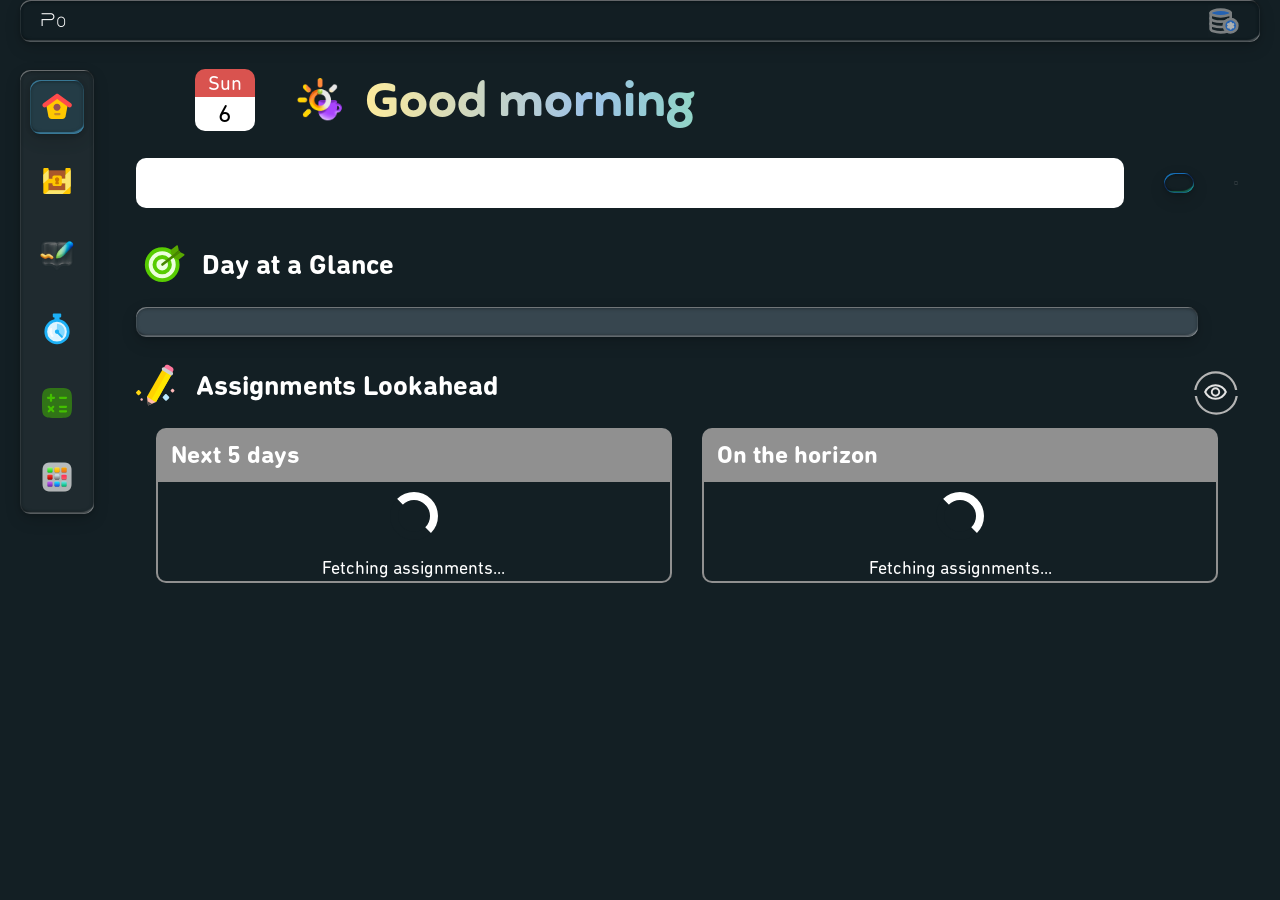
==== index.html @ 5d735a21 "Initialize online version" ====
<!DOCTYPE html>
<html lang="en">
    <head>
        <meta charset="UTF-8">
        <meta name="viewport" content="width=device-width, initial-scale=1.0">
        <meta http-equiv="X-UA-Compatible" content="ie=edge">
        <meta http-equiv="refresh" content="3600">
    
        <title>Page Zero</title>

        <link rel="stylesheet" href="styles/general.css">
        <link rel="stylesheet" href="styles/home.css">
    </head>

    <body>
        <div id="top-row" class="flex-split-row glass-container glass-bg">
            <div id="top-title-container" class="flex-centered-row">
                <div id="top-title" class="flex-centered-row">
                    <p>P</p>
                    <div id="top-title-expanded">
                        <sub>0</sub>
                        <p>AGE ZERO</p>
                    </div>
                </div>
            </div>
            <div id="top-buttons-container" class="flex-centered-row">
                <a href="datamanager.html" id="data-manager-button" class="hover-label" data-label="Data Manager" data-position="bottom"><img src="assets/images/database-config.svg" alt="Data Manager" class="top-icon" draggable="false"></a>
            </div>
        </div>

        <div id="main-container" class="onload-wrapper">
            <div id="left-nav" class="flex-column glass-container">
                <div class="nav-item centered-div hover-label nav-active" data-label="Home" data-position="right">
                    <a href="index.html"><img src="assets/images/home.svg" alt="Home" class="nav-icon" draggable="false"></a>
                </div>
                <div class="nav-item centered-div hover-label" data-label="Web Chest" data-position="right">
                    <a href="webchest.html"><img src="assets/images/chest.svg" alt="Web Chest" class="nav-icon" draggable="false"></a>
                </div>
                <div class="nav-item centered-div hover-label" data-label="To-do" data-position="right">
                    <a href="todo.html"><img src="assets/images/todo.webp" alt="To-do" class="nav-icon" draggable="false" style="width: 42px;"></a>
                </div>
                <div class="nav-item centered-div hover-label" data-label="Focus Timer" data-position="right">
                    <a href="timer.html"><img src="assets/images/timer.svg" alt="Focus Timer" class="nav-icon" draggable="false" style="width: 42px;"></a>
                </div>
                <div class="nav-item centered-div hover-label" data-label="Calculator" data-position="right">
                    <a href="calculator.html"><img src="assets/images/calculator.svg" alt="Calculator" class="nav-icon" draggable="false" style="width: 36px;"></a>
                </div>
                <div class="nav-item centered-div nav-tray-container hover-label" data-label="More Tools" data-position="bottom">
                    <img src="assets/images/applib.webp" alt="More Tools" class="nav-icon" draggable="false" style="width: 36px;">
                    <div class="nav-tray glass-container glass-bg flex-centered-row">
                        <div class="nav-item centered-div hover-label" data-label="Gradebook" data-position="top">
                            <a href="gradebook.html"><img src="assets/images/gradebook.svg" alt="Gradebook" class="nav-icon" draggable="false" style="width: 30px;"></a>
                        </div>
                        <div class="nav-item centered-div hover-label" data-label="Trending Media" data-position="top">
                            <a href="trending.html"><img src="assets/images/trending.svg" alt="Trending Media" class="nav-icon" draggable="false" style="width: 36px;"></a>
                        </div>
                        <div class="nav-item centered-div hover-label" data-label="RSS Feeds" data-position="top">
                            <a href="rss.html"><img src="assets/images/rss.svg" alt="RSS Feeds" class="nav-icon" draggable="false" style="width: 30px;"></a>
                        </div>
                        <div class="nav-item centered-div hover-label" data-label="Photos Viewer" data-position="top">
                            <a href="photos.html"><img src="assets/images/photos.svg" alt="Photos Viewer" class="nav-icon" draggable="false" style="width: 36px;"></a>
                        </div>
                        <div class="nav-item centered-div hover-label" data-label="World Globe" data-position="top">
                            <a href="worldglobe.html"><img src="assets/images/world-globe.svg" alt="World Globe" class="nav-icon" draggable="false" style="width: 30px;"></a>
                        </div>
                    </div>
                </div>
            </div>

            <div id="main-content" class="flex-column">
                <div id="greeting-container" class="flex-split-row">
                    <div id="greeting-left" class="flex-centered-row">
                        <div id="greeting-date-container" class="flex-column">
                            <p id="greeting-day-of-week"></p>
                            <p id="greeting-date"></p>
                        </div>
                        <div id="greeting-time-container" class="flex-centered-row">
                            <div id="greeting-time-image"></div>
                            <div class="flex-column">
                                <h1 id="greeting"></h1>
                                <p id="international-day" style="display: none;"></p>
                            </div>
                        </div>
                    </div>
                    <div id="current-widgets" class="flex-column">
                        <div id="widget-container" class="centered-div dimensional-button" style="visibility: hidden;"></div>
                        <div id="widget-cycle-container" class="centered-div" style="visibility: hidden;">
                            <div class="widget-cycle"></div>
                            <div class="widget-cycle"></div>
                            <div class="widget-cycle"></div>
                            <div class="widget-cycle"></div>
                            <div class="widget-cycle"></div>
                        </div>
                        <img id="widget-visibility" src="assets/images/visibility.svg">
                    </div>
                </div>

                <div id="home-top-container" class="section-container">
                    <div id="search-row" class="flex-split-row">
                        <div id="search-bar" class="centered-div flex-split-row-grow"></div>
                        <div id="search-bar-button-container" class="intelligent-container"></div>
                        <div id="search-more-button" class="circular-button centered-div hover-label" data-position="bottom"></div>
                    </div>

                    <div id="home-more-container"></div>
                </div>

                <div class="section-container">
                    <div class="section-title-container">
                        <img src="assets/images/target.svg" alt="Target" class="section-icon" draggable="false">
                        <h3 class="section-title">Day at a Glance</h3>
                    </div>
                    <div id="day-content-container" class="flex-split-row flex-start-section">
                        <div id="day-bar-container" class="flex-column flex-split-row-grow glass-container"></div>
                        <div id="todo-summary-container" class="glass-container"></div>
                    </div>
                </div>

                <div class="section-container">
                    <div class="flex-split-row">
                        <div class="section-title-container flex-split-row-grow">
                            <img src="assets/images/pencil.svg" alt="Pencil" class="section-icon" draggable="false" style="height: 45px; margin-right: 10px;">
                            <h3 class="section-title">Assignments Lookahead</h3>
                        </div>

                        <div id="lookahead-settings">
                            <div id="lookahead-visibility" class="header-top-button circular-button hover-label" data-label="Visibility" data-position="bottom">
                                <img src="assets/images/visibility.svg" alt="Visibility" draggable="false" class="material-icon-inactive">
                            </div>
                        </div>
                    </div>

                    <div id="lookahead-card-container">
                        <div id="fiveday-events" class="lookahead-card">
                            <h4 id="fiveday-lookahead-title" class="lookahead-card-title">Next 5 days</h4>
                            <div id="fiveday-lookahead-container" class="lookahead-container flex-column">
                                <div class="lookahead-loading"></div>
                                <p class="lookahead-status-text">Fetching assignments...</p>
                            </div>
                        </div>
                        <div id="horizon-events" class="lookahead-card">
                            <h4 id="horizon-lookahead-title" class="lookahead-card-title">On the horizon</h4>
                            <div id="horizon-lookahead-container" class="lookahead-container flex-column">
                                <div class="lookahead-loading"></div>
                                <p class="lookahead-status-text">Fetching assignments...</p>
                            </div>
                        </div>
                    </div>
                </div>
            </div>
        </div>



        <script src="scripts/helpers/genelem.js"></script>
        <script src="scripts/helpers/gensvg.js"></script>
        <script src="scripts/helpers/color.js"></script>
        <script src="scripts/helpers/cookie.js"></script>
        <script src="scripts/helpers/database.js"></script>
        <script src="scripts/helpers/datetime.js"></script>
        <script src="scripts/helpers/lookahead.js"></script>
        <script src="scripts/helpers/parsing.js"></script>
        <script src="scripts/helpers/math/math-helpers.js"></script>
        <script src="assets/data/api-keys.js"></script>
        <script src="assets/data/international-days.js"></script>
        <script src="assets/data/quotes.js"></script>
        <script src="scripts/home.js"></script>

        <script>
            window.onload = async () => {
                generateVisuals();
                loadHomeFeatures();
                checkDbBackup("button");
            }



            const now = new Date();

            function generateVisuals() {
                const date = now.getDate();
                const dayIndex = now.getDay();
                const hours = now.getHours();
                const daysOfWeek = ["Sun", "Mon", "Tue", "Wed", "Thu", "Fri", "Sat"];

                document.getElementById("greeting-day-of-week").textContent = daysOfWeek[dayIndex];
                document.getElementById("greeting-date").textContent = date;
                document.getElementById("greeting").textContent = hours < 12 ? "Good morning" : hours < 18 ? "Good afternoon" : "Good evening";

                let timeImg = document.createElement("img");
                timeImg.src = hours < 12 ? "assets/images/morning.png" : hours < 18 ? "assets/images/afternoon.png" : "assets/images/nighttime.png";
                timeImg.draggable = false;
                document.getElementById("greeting-time-image").appendChild(timeImg);

                let baseHue = Math.floor(Math.random() * 51);
                let color1 = getRandomLightColor(), color2 = getRandomLightColor(), color3 = getRandomLightColor();
                document.getElementById("greeting").style.backgroundImage = `linear-gradient(0.25turn, ${color1} 0px, ${color2} 17%, ${color3} 33%, ${color1} 51%, ${color2} 67%, ${color3} 83%, ${color1} 95%)`;
                function getRandomLightColor() {
                    const h = baseHue + Math.floor(Math.random() * 211);
                    const s = Math.floor(60 + Math.random() * 40);
                    const l = Math.floor(70 + Math.random() * 15);
                    return `hsl(${h}, ${s}%, ${l}%)`;
                }

                let firstDayOfMonth = new Date(now.getFullYear(), now.getMonth(), 1).getDay();
                let internationalDays = INTERNATIONAL_DAYS.filter(x => x.date[0] == now.getMonth() + 1 && (x.date[1] == now.getDate() || (x.date[1].startsWith("dow-") && x.date[1].slice(4) == `${daysOfWeek[dayIndex].toLowerCase()}-${Math.floor((date - (((7 + dayIndex - firstDayOfMonth) % 7) + 1)) / 7) + 1}`)));
                if (internationalDays.length > 0) {
                    let dayText = document.getElementById("international-day");
                    dayText.style.display = "block";
                    dayText.innerHTML = "It's " + internationalDays.map(internationalDay => `${internationalDay.emoji ? `${internationalDay.emoji} ` : ""}<a href="https://www.google.com/search?q=${encodeURIComponent(internationalDay.name)}">${sanitizeInnerHTML(internationalDay.name)}</a>`).join(", ");
                }

                createCircularBorders();
            }

            async function loadHomeFeatures() {
                const keysData = await loadKeys();

                if (IS_LOCAL || keysData) {
                    const todoDb = await openDatabase(["todo_db", 2], ["todo_os", "key"], ["streak", "entries", "settings"]);
                    const todoData = await readDatabase(todoDb, "todo_os", "main");
                    let dateStr = getConcatDateStr(now);
                    generateDaySummary(todoData?.entries[dateStr] || [], dateStr, "compact", false);

                    const webchestDb = await openDatabase(["webchest_db", 3], ["webchest_os", "profile"], ["collapsed", "color", "order", "sites"]);
                    const allProfiles = await readDatabase(webchestDb, "webchest_os");
                    initSearchBar(allProfiles, webchestDb);

                    const timerDb = await openDatabase(["timer_db", 4], ["timer_os", "key"], ["timeSet", "timeRemaining", "endAt", "state", "sessionData", "settings"]);
                    const timerData = await readDatabase(timerDb, "timer_os", "main");
                    checkTimerBreak(timerDb, true);

                    const lookaheadDb = await openDatabase(["lookahead_db", 2], ["lookahead_os", "key"], ["seenAssignments"]);
                    const lookaheadData = await readDatabase(lookaheadDb, "lookahead_os", "main");

                    initHome(webchestDb, allProfiles, todoDb, todoData, lookaheadDb, lookaheadData, timerData);
                    estimateLocation(todoData, dateStr, now.getTime());
                    initWidgets(keysData);
                    updateLookahead(lookaheadDb, lookaheadData, keysData);
                    updateCanvasToken();
                }
                
                async function updateCanvasToken() {
                    let tokenInfo = localStorage.getItem("canvasLmsToken");
                    let tokenId, tokenExpiry;

                    if (!tokenInfo) {
                        let existingResp = await fetch(`${IS_LOCAL ? API_KEYS.canvas[0] : keysData.canvas[0]}/api/v1/users/self/user_generated_tokens`, { headers: { "Authorization": `Bearer ${IS_LOCAL ? API_KEYS.canvas[1] : keysData.canvas[1]}` } });
                        let existingTokens = await existingResp.json();
                        if (!existingTokens?.[0]?.id) return;
                        tokenId = existingTokens[0].id;
                    } else {
                        [tokenId, tokenExpiry] = tokenInfo.split(",");
                    }

                    if (!tokenExpiry || new Date(tokenExpiry).getTime() - Date.now() <= 14 * 8.64e7) {
                        let updateResp = await fetch(`${IS_LOCAL ? API_KEYS.canvas[0] : keysData.canvas[0]}/api/v1/users/self/tokens/${tokenId}`, {
                            method: "PUT",
                            headers: { "Authorization": `Bearer ${IS_LOCAL ? API_KEYS.canvas[1] : keysData.canvas[1]}`, "Content-Type": "application/json" },
                            body: JSON.stringify({
                                token: { expires_at: new Date(Date.now() + 120 * 8.64e7).toISOString() }
                            })
                        });
                        let updatedToken = await updateResp.json();
                        if (updatedToken.expires_at) localStorage.setItem("canvasLmsToken", `${tokenId},${updatedToken.expires_at}`);
                    }
                }
            }
        </script>
    </body>
</html>
---- styles/general.css ----
/* FONT LOADING */

@font-face {
    font-family: "Feather Bold";
    src: url("../assets/fonts/Feather_Bold.otf") format("opentype");
}

@font-face {
    font-family: "Din Round Bold";
    src: url("../assets/fonts/Din_Round_Bold.woff2") format("woff2");
    font-weight: bold;
}

@font-face {
    font-family: "Din Round";
    src: url("../assets/fonts/Din_Round.woff2") format("woff2");
    font-weight: normal;
}

@font-face {
    font-family: "Dune Rise";
    src: url("../assets/fonts/Dune_Rise.ttf") format("truetype");
}



/* KEYFRAMES */

@keyframes fade-in {
    from {
        opacity: 0;
    }

    to {
        opacity: 1;
    }
}

@keyframes float-up {
    from {
        opacity: 0;
        translate: 0 50px;
    }

    to {
        opacity: 1;
        translate: 0 0;
    }
}

@keyframes slide-from-right {
    from {
        translate: 30px 0;
        opacity: 0;
    }

    to {
        translate: 0 0;
        opacity: 1;
    }
}

@keyframes slide-to-right {
    from {
        translate: 0 0;
        opacity: 1;
    }

    to {
        translate: 30px 0;
        opacity: 0;
    }
}

@keyframes slide-open {
    from {
        max-height: 0;
        opacity: 0;
    }

    to {
        max-height: var(--slide-open-height);
        opacity: 1;
    }
}

@keyframes slide-close {
    from {
        max-height: var(--slide-open-height);
        opacity: 1;
    }

    to {
        max-height: 0;
        opacity: 0;
    }
}

@keyframes loading-spin {
    0% { rotate: 0deg; }
    100% { rotate: 360deg; }
}

@keyframes loading-skeleton {
    0% { background-position: 200% 0; }
    100% { background-position: -200% 0; }
}

@keyframes timer-border-fill {
    from { stroke-dashoffset: var(--timer-border-remaining); }
    to { stroke-dashoffset: 283; }
}

@keyframes color-change {
    0%, 100% { color: rgb(var(--transition-color)); }
    50% { color: rgba(var(--transition-color), 0.3); }
}

@keyframes scroll-up {
    0% { translate: 0 0; }
    100% { translate: 0 calc(-100% + 56px); }
}

@keyframes blink {
    0%, 100% { opacity: 1; }
    50% { opacity: 0; }
}



/* GENERAL USE */

body {
    background-color: rgb(19, 31, 36);
    cursor: default;
    -webkit-user-select: none;
    -moz-user-select: none;
    user-select: none;
    min-height: 100vh;
    margin: 0;
    display: grid;
    grid-template-rows: auto 1fr auto;
    font-family: "Din Round";
    color: #ffffff;
}

h1, h3, h4, p {
    margin: 0;
}

h1 {
    font-family: "Feather Bold";
}

h3, h4 {
    font-family: "Din Round Bold";
}

a, .link-like {
    color: rgb(73, 192, 248);
    text-decoration: none;
    transition: color 0.2s ease;
}

a:hover, .link-like:hover {
    color: rgb(144, 220, 255);
}

.link-like {
    cursor: pointer;
}

button, input, textarea, select {
    font-family: inherit;
}

input, textarea, select, hr {
    outline: none;
    border: none;
}

input, textarea {
    color: inherit;
}

button {
    background-color: transparent;
    border: none;
    padding: 0;
    cursor: pointer;
}

button > img, button > svg {
    vertical-align: middle;
}

button > img {
    transition: background-color 0.2s ease;
}

.centered-div {
    display: flex;
    justify-content: center;
    align-items: center;
}

.flex-split-row {
    display: flex;
    flex-direction: row;
    justify-content: space-between;
    align-items: center;
}

.flex-centered-section {
    align-items: center;
}

.flex-start-section {
    align-items: flex-start;
}

.flex-split-row-grow {
    flex-grow: 1;
}

.even-split-section {
    display: grid;
    grid-template-columns: repeat(2, 1fr);
    column-gap: 30px;
}

.flex-centered-row {
    display: flex;
    flex-direction: row;
    align-items: center;
}

.flex-column {
    display: flex;
    flex-direction: column;
}

.flex-align-right {
    margin-left: auto;
}

.onload-wrapper {
    opacity: 0;
    translate: 0 50px;
    animation-name: float-up;
    animation-duration: 1s;
    animation-fill-mode: forwards;
    animation-delay: 0.1s;
    will-change: opacity, translate;
}

.glass-container {
    border-radius: 10px;
    box-shadow: rgba(255,255,255,0.09) 0px 0px 0px 1px inset, rgba(255,255,255,0.3) 1.8px 3px 0px -2px inset, rgba(255,255,255,0.27) -2px -2px 0px -2px inset, rgba(255,255,255,0.21) -3px -8px 1px -6px inset, rgba(0,0,0,0.24) -0.3px -1px 4px 0px inset, rgba(0,0,0,0.4) -1.5px 2.5px 0px -2px inset, rgba(0,0,0,0.4) 0px 3px 4px -2px inset, rgba(0,0,0,0.2) 2px -6.5px 1px -4px inset, rgba(0,0,0,0.2) 0px 1px 5px 0px, rgba(0,0,0,0.16) 0px 6px 16px 0px;
}

.glass-bg {
    -webkit-backdrop-filter: blur(5px); /* SAFARI FEATURE FLAG: unprefixed backdrop filter OFF (for improved blur rendering) */
    backdrop-filter: blur(2px);
}

.hover-label, .hover-label-extended, .notification-circle {
    position: relative;
}

.hover-label::after, .hover-label-extended::before {
    font-family: "Din Round";
    text-align: center;
    position: absolute;
    background: rgb(230, 230, 230);
    color: #000000;
    border-radius: 5px;
    visibility: hidden;
    opacity: 0;
    transition-property: visibility, opacity;
    transition-duration: 0.2s;
    pointer-events: none;
}

.hover-label::after {
    content: attr(data-label);
    font-size: 16px;
    padding: 5px 10px;
    white-space: preserve nowrap;
    line-height: normal;
    z-index: 1;
}

.hover-label-extended::before {
    content: attr(data-label-extended);
    font-size: 15px;
    padding: 3px 6px;
    width: calc(100% + 200px);
    white-space: preserve;
    z-index: 2;
    transition-delay: 1.5s;
}

.hover-label[data-position="top"]::after, .hover-label[data-position="bottom"]::after, .hover-label-extended[data-position="top"]::before, .hover-label-extended[data-position="bottom"]::before {
    left: 50%;
    translate: -50% 0;
}

.hover-label[data-position="left"]::after, .hover-label[data-position="right"]::after, .hover-label-extended[data-position="left"]::before, .hover-label-extended[data-position="right"]::before {
    top: 50%;
    translate: 0 -50%;
}

.hover-label[data-position="top"]::after, .hover-label-extended[data-position="top"]::before {
    bottom: 100%;
    margin-bottom: 5px;
}

.hover-label[data-position="bottom"]::after, .hover-label-extended[data-position="bottom"]::before {
    top: 100%;
    margin-top: 5px;
}

.hover-label[data-position="left"]::after, .hover-label-extended[data-position="left"]::before {
    right: 100%;
    margin-right: 5px;
}

.hover-label[data-position="right"]::after, .hover-label-extended[data-position="right"]::before {
    left: 100%;
    margin-left: 5px;
}

.hover-label:hover::after, .hover-label-extended:hover::before {
    visibility: visible;
    opacity: 1;
}

.hover-label-extended:not(:hover)::before {
    transition-delay: 0s;
}

.notification-circle::before {
    content: '';
    position: absolute;
    top: 0;
    right: 0;
    width: 14px;
    height: 14px;
    border-radius: 50%;
    z-index: 1;
}

.notification-circle[data-action="export"]::before {
    background-color: rgb(234, 51, 35);
}

.notification-circle[data-action="import"]::before {
    background-color: rgb(255, 241, 114);
}

.vertical-divider {
    align-self: stretch;
    width: 2px;
    border-radius: 1px;
    background-color: rgb(55, 70, 79);
}

.horizontal-divider {
    width: 100%;
    height: 2px;
    border-radius: 1px;
    background-color: rgb(55, 70, 79);
}

.toggle {
    position: relative;
    display: inline-block;
}

.toggle > input {
    opacity: 0;
    width: 0;
    height: 0;
}

.toggle-slider {
    position: absolute;
    cursor: pointer;
    top: 0;
    left: 0;
    right: 0;
    bottom: 0;
    -webkit-transition: .4s;
    transition: .4s;
}

.toggle-slider::before {
    position: absolute;
    content: "";
    left: 4px;
    bottom: 4px;
    background-color: #ffffff;
    -webkit-transition: .4s;
    transition: .4s;
    border-radius: 50%;
}

#top-row {
    margin: 0 20px;
    padding: 5px 20px;
    position: sticky;
    top: 0;
    z-index: 5;
}

#top-row.glass-bg {
    background-color: rgba(19, 31, 36, 0.2);
}

#top-title-container {
    column-gap: 20px;
}

#top-title {
    font-size: 16px;
    font-family: "Dune Rise";
}

#top-tool-title {
    font-size: 22px;
}

#top-buttons-container > a {
    height: 32px;
}

.top-icon {
    width: 32px;
    opacity: 0.65;
    transition: opacity 0.2s ease;
}

.top-icon:hover {
    opacity: 1;
}

#main-container {
    display: flex;
    flex-direction: row;
    margin: 20px 0;
    max-width: 100vw;
}

#left-nav {
    row-gap: 20px;
    padding: 10px;
    height: fit-content;
    margin-left: 20px;
    top: 70px;
    position: sticky;
    z-index: 1;
    background-color: rgba(255, 255, 255, 0.05);
}

.nav-item {
    border-radius: 10px;
    padding: 2px;
    width: 50px;
    height: 50px;
    transition: box-shadow 0.2s ease;
}

.nav-item:hover, .nav-active {
    box-shadow: rgba(63, 133, 167, 0.3) 0px 0px 0px 1px inset, rgba(63, 133, 167, 0.8) 1.8px 3px 0px -2px inset, rgba(63, 133, 167, 0.8) -2px -2px 0px -2px inset, rgba(63, 133, 167, 0.8) -3px -8px 1px -6px inset, rgba(0, 0, 0, 0.24) -0.3px -1px 4px 0px inset, rgba(0, 0, 0, 0.4) -1.5px 2.5px 0px -2px inset, rgba(0, 0, 0, 0.4) 0px 3px 4px -2px inset, rgba(0, 0, 0, 0.2) 2px -6.5px 1px -4px inset, rgba(0, 0, 0, 0.2) 0px 1px 5px 0px, rgba(0, 0, 0, 0.16) 0px 6px 16px 0px;
}

.nav-active {
    background-color: rgba(63, 133, 167, 0.2);
}

.nav-icon {
    display: block;
    padding: 5px;
}

.nav-tray-container {
    position: relative;
}

.nav-tray-container::before {
    content: '';
    position: absolute;
    left: 100%;
    top: 0;
    width: 20px;
    height: 100%;
}

.nav-tray {
    position: absolute;
    left: 100%;
    top: 0;
    margin-left: 20px;
    background-color: rgba(0, 0, 0, 0.5);
    border-radius: 10px;
    column-gap: 5px;
    display: none;
    scale: 0 1;
    transform-origin: left;
    opacity: 0;
    transition-property: scale, opacity, display;
    transition-duration: 0.2s;
    transition-behavior: allow-discrete;
}

.nav-tray-container:hover .nav-tray {
    scale: 1 1;
    display: flex;
    opacity: 1;

    @starting-style {
        scale: 0 1;
        opacity: 0;
    }
}

#main-content {
    align-items: center;
    flex-grow: 1;
    min-width: 0;
}

.section-container {
    width: 93%;
    margin-top: 20px;
}

.section-title-container {
    height: 56px;
    display: flex;
    flex-direction: row;
    justify-content: flex-start;
    align-items: center;
    column-gap: 10px;
    margin-bottom: 15px;
}

.section-title {
    font-size: 28px;
}

#tool-top-container {
    margin-top: 0;
}

.tool-title {
    font-size: 32px;
    text-align: left;
}

.element-inactive {
    opacity: 0.5;
    transition: opacity 0.2s ease;
}

.dimensional-button, .bordered-img-button, .color-picker-button {
    border-width: 1px;
    border-style: solid;
    cursor: pointer;
}

.dimensional-button:hover, .bordered-img-button:hover, .color-picker-button:hover {
    border-bottom-width: 1px;
}

.dimensional-button {
    border-bottom-width: 3px;
}

.dimensional-button:hover {
    margin-top: 2px;
}

.circular-button-border {
    position: absolute;
    width: 100%;
    height: 100%;
    top: 50%;
    left: 50%;
    translate: -50% -50%;
}

.circular-button-path {
    stroke-linejoin: round;
    fill: none;
    stroke-dasharray: 80;
    stroke-dashoffset: 0;
    transition: stroke-dashoffset 0.8s cubic-bezier(.19,1,.22,1);
}

.circular-button-path:last-child {
    scale: -1 1;
    transform-origin: center center;
}

.circular-button-border:hover .circular-button-path {
    stroke-dashoffset: 80;
}

.bordered-img-button, .color-picker-button {
    background-color: transparent;
    border-bottom-width: 2px;
}

.bordered-img-button:hover, .color-picker-button:hover {
    margin-top: 1px;
}

.bordered-img-button:hover {
    background-color: rgba(var(--hover-bg), 0.3);
}

.color-picker-button:hover {
    background-color: rgba(var(--picker-rgb), 0.3);
}

#header-top-buttons {
    column-gap: 15px;
    margin-left: auto;
}

.header-top-button {
    display: flex;
    align-items: center;
    border-radius: 50%;
    padding: 10px;
    transition: background-color 0.2s ease;
}

.header-top-button:not(:has(.element-inactive)):hover {
    background-color: rgba(28, 176, 246, 0.3);
}

.header-top-button > img {
    width: 25px;
    height: 25px;
    cursor: pointer;
}

#page-settings {
    position: relative;
}

.settings-container {
    position: absolute;
    top: 100%;
    right: 0;
    width: 230px;
    padding: 10px 15px;
    row-gap: 10px;
    background-color: rgba(0, 0, 0, 0.5);
    z-index: 10;
}

.settings-row {
    width: 100%;
}

.settings-title {
    font-family: "Din Round Bold";
    font-size: 20px;
}

.settings-img-button > img {
    border-radius: 8px;
    width: 22px;
    height: 22px;
}

.settings-toggle {
    width: 44px;
    height: 22px;
    flex: 0 0 44px;
}

.settings-toggle > .toggle-slider {
    border-radius: 22px;
    background-color: #888888;
}

.settings-toggle > .toggle-slider::before {
    width: 14px;
    height: 14px;
}

.settings-toggle > input:checked + .toggle-slider {
    background-color: #58CC02;
}

.settings-toggle > input:checked + .toggle-slider::before {
    translate: 22px 0;
}

.settings-text-input-container {
    column-gap: 5px;
}

.settings-text-input {
    width: 1.2em;
    font-size: 16px;
    background-color: transparent;
    border-bottom: 2px solid #b4b4b4;
    transition: border-color 0.2s ease;
}

.settings-text-input:focus {
    border-bottom-color: rgb(28, 176, 246);
}

.settings-select {
    font-size: 16px;
}

.settings-multiselect {
    position: relative;
    width: 100%;
}

.settings-multiselect-dropdown {
    padding: 5px 10px;
    border-bottom: 2px solid #b4b4b4;
    cursor: pointer;
    transition: border-color 0.2s ease;
}

.settings-multiselect-dropdown:hover, .settings-multiselect-open .settings-multiselect-dropdown {
    border-color: rgb(28, 176, 246);
}

.settings-multiselect-content {
    position: absolute;
    top: 100%;
    left: 0;
    right: 0;
    z-index: 11;
    background-color: rgba(0, 0, 0, 0.5);
    display: none;
}

.settings-multiselect-open .settings-multiselect-content {
    display: block;
}

.settings-multiselect-option {
    padding: 5px 10px;
    border-radius: 10px;
    cursor: pointer;
    transition: background-color 0.2s ease;
}

.settings-multiselect-option:hover {
    background-color: rgba(28, 176, 246, 0.3);
}

.settings-multiselect-option > input[type="checkbox"] {
    position: absolute;
    opacity: 0;
    cursor: pointer;
}

.settings-multiselect-checkmark {
    position: relative;
    width: 18px;
    height: 18px;
    border: 2px solid var(--checkmark-color);
    border-radius: 3px;
    margin-right: 10px;
    transition: background-color 0.2s ease, border-color 0.2s ease;
    flex-shrink: 0;
}

.settings-multiselect-checkmark::after {
    content: "";
    position: absolute;
    left: 5px;
    top: 2px;
    width: 4px;
    height: 8px;
    border: solid white;
    border-width: 0 2px 2px 0;
    rotate: 45deg;
    opacity: 0;
    transition: opacity 0.2s ease;
}

.settings-multiselect-option > input[type="checkbox"]:checked + .settings-multiselect-checkmark {
    background-color: var(--checkmark-color);
}

.settings-multiselect-option > input[type="checkbox"]:checked + .settings-multiselect-checkmark::after {
    opacity: 1;
}

.popup-pane-title {
    font-family: "Din Round Bold";
}

.blue-button {
    background-color: rgba(28, 176, 246, 0.2);
    border-color: rgb(28, 176, 246);
    transition: background-color 0.2s ease;
}

.blue-button:hover {
    background-color: rgba(28, 176, 246, 0.4);
}

.danger-button {
    width: 100%;
    padding: 3px 0;
    text-align: center;
    color: rgb(234, 51, 35);
    background-color: rgba(234, 51, 35, 0.15);
    border-radius: 8px;
    border-color: rgb(234, 51, 35);
    cursor: pointer;
    transition: background-color 0.2s ease;
    box-sizing: border-box;
}

.danger-button:hover {
    background-color: rgba(234, 51, 35, 0.3);
}

#search-row {
    column-gap: 40px;
}

#search-bar {
    flex-direction: row;
    height: 50px;
    border-radius: 10px;
    background-color: #ffffff;
    position: relative;
}

#search-bar-icon-container, #search-bar-input {
    height: 100%;
    display: flex;
    align-items: center;
    box-sizing: border-box;
    background-color: transparent;
}

#search-bar-icon-container {
    padding: 0 15px;
}

#search-bar-icon {
    width: 28px;
    height: 28px;
    filter: grayscale(1) opacity(0.75);
    transition: filter 0.6s ease;
    cursor: pointer;
    border-radius: 8px;
    border: 2px solid transparent;
}

#search-bar-icon:hover {
    border: 2px solid rgb(28, 176, 246);
}

#search-bar-engine-switcher {
    position: absolute;
    top: calc(100% + 5px);
    left: 0;
    background-color: #ffffff;
    color: #000000;
    row-gap: 2px;
    border-radius: 8px;
    padding: 6px 10px;
    z-index: 5;
}

.search-bar-engine-row {
    column-gap: 6px;
    padding: 3px 6px;
    border-radius: 8px;
    border: 1px solid transparent;
    transition: border-color 0.2s ease;
}

.search-bar-engine-row:hover, .search-bar-engine-selected {
    border-color: rgb(28, 176, 246);
}

.search-bar-engine-icon {
    width: 24px;
    height: 24px;
}

#search-bar-input {
    flex-grow: 1;
    font-size: 20px;
    color: #000000;
}

#search-bar::after {
    content: '';
    position: absolute;
    top: -3px;
    left: -3px;
    right: -3px;
    bottom: -3px;
    border: 3px solid rgb(28, 176, 246);
    border-radius: 13px;
    clip-path: inset(0 100% 0 0);
    transition: clip-path 0.6s ease;
    pointer-events: none;
}

#search-bar:focus-within::after {
    clip-path: inset(0 0 0 0);
}

#search-bar:focus-within #search-bar-icon {
    filter: grayscale(0) opacity(1);
}

#search-bar-input-enter {
    background-color: #9d9d9d;
    border-radius: 6px;
    padding: 3px 5px;
    font-size: 12px;
    margin: 0px 10px;
}

#search-bar-button-container {
    display: flex;
    flex-direction: row;
    column-gap: 15px;
    align-items: center;
    border-radius: 10px;
    padding: 10px 15px;
    width: fit-content;
}

.search-bar-button > img {
    border-radius: 8px;
    transition: background-color 0.2s ease;
}

.search-bar-button > img:hover {
    background-color: rgb(55, 70, 79);
}

#search-bar-suggestion-container {
    position: absolute;
    top: calc(100% + 3px);
    left: 0;
    width: 100%;
    background-color: #ffffff;
    color: #000000;
    border-radius: 10px;
    padding: 8px 10px 8px 58px;
    font-size: 20px;
    box-sizing: border-box;
    z-index: 10;
}

.search-suggestion-filler {
    color: #9d9d9d;
}

#search-suggestions-list {
    list-style-type: none;
    margin: 0;
    padding: 0;
}

#search-suggestions-list > * {
    overflow-x: auto;
    scrollbar-width: none;
}

#search-suggestions-list > *::-webkit-scrollbar {
    display: none;
}

.search-suggestion-item {
    cursor: pointer;
    transition: color 0.2s ease;
}

.search-suggestion-highlight {
    font-weight: bold;
}

.search-suggestion-item:hover {
    color: rgb(73, 192, 248);
}

.search-suggestion-horizontal-container {
    column-gap: 10px;
    margin-bottom: 3px;
}

.search-suggestion-domain {
    column-gap: 5px;
    background-color: #9d9d9d;
    color: #ffffff;
    font-size: 18px;
    border-radius: 6px;
    padding: 1px 3px;
}

.search-suggestion-domain > img {
    width: 20px;
    height: 20px;
    border-radius: 4px;
}

.intelligent-container {
    border-radius: 10px;
    background-color: rgb(19, 31, 36);
    box-shadow: rgba(25, 82, 192, 0.4) 0px 0px 0px 1px inset, rgba(28, 176, 246, 0.7) 1.8px 3px 0px -2px inset, rgba(32, 198, 138, 0.9) -2px -2px 0px -2px inset, rgba(32, 198, 138, 0.45) -3px -8px 1px -6px inset, rgba(0, 0, 0, 0.24) -0.3px -1px 4px 0px inset, rgba(0, 0, 0, 0.4) -1.5px 2.5px 0px -2px inset, rgba(0, 0, 0, 0.4) 0px 3px 4px -2px inset, rgba(0, 0, 0, 0.2) 2px -6.5px 1px -4px inset, rgba(0, 0, 0, 0.2) 0px 1px 5px 0px, rgba(0, 0, 0, 0.16) 0px 6px 16px 0px;
}

#day-bar-container {
    row-gap: 15px;
    background-color: rgb(55, 70, 79);
    padding: 20px 15px 10px 15px;
    height: fit-content;
}

#day-bar {
    width: 100%;
    height: 26px;
    border-radius: 13px;
    background: linear-gradient(to right, #100150 0%, #100150 12%, #fe1e73 24%, #fca474 25%, #74bcfc 30%, #0874fc 45%, #0874fc 55%, #74bcfc 70%, #fca474 75%, #fe1e73 76%, #100150 88%, #100150 100%);
    position: relative;
}

.day-bar-etch, .day-bar-arrow {
    position: absolute !important;
}

.day-bar-etch {
    top: -5px;
    bottom: -5px;
    width: 4px;
    background-color: #ffffff;
    border-radius: 2px;
    border: 1px solid transparent;
    box-sizing: border-box;
    transition: border-color 0.2s ease;
}

.day-bar-etch:hover {
    border-color: #000000;
}

.day-bar-etch::before {
    content: '';
    position: absolute;
    top: -10px;
    left: 50%;
    translate: -50% 0;
    width: 4px;
    height: 4px;
    border-radius: 50%;
    background-color: var(--category-color, transparent);
}

.day-bar-arrow {
    bottom: -10px;
    width: 0;
    height: 0;
    border-left: 6px solid transparent;
    border-right: 6px solid transparent;
    border-bottom: 10px solid #ffffff;
    translate: -4px 0;
}

.day-bar-arrow::after {
    content: '';
    position: absolute;
    top: -26px;
    left: 50%;
    translate: -50% 0;
    width: 1px;
    height: 27px;
    background-color: #ffffff;
}

#day-bar-labels {
    row-gap: 5px;
}

#day-bar-axis-container, #day-bar-icon-container {
    width: 100%;
    display: grid;
}

#day-bar-axis-container {
    grid-template-columns: repeat(25, 1fr);
    column-gap: calc((100% - 50px) / 24);
}

.day-bar-moon-axis, .day-bar-sun-axis, .day-bar-six-axis, .day-bar-minor-axis {
    width: 2px;
    border-radius: 1px;
}

.day-bar-moon-axis, .day-bar-sun-axis, .day-bar-six-axis {
    height: 18px;
}

.day-bar-moon-axis {
    background-color: #bb39f6;
}

.day-bar-sun-axis {
    background-color: #f19e39;
}

.day-bar-six-axis {
    background-color: #ffffff;
}

.day-bar-minor-axis {
    height: 50%;
    background-color: #b4b4b4;
}

#day-bar-icon-container {
    grid-template-columns: repeat(3, 1fr);
    column-gap: calc((100% - 72px) / 2);
}

.day-bar-icon {
    width: 24px;
    height: 24px;
}

#timely-suggested-container {
    height: fit-content;
    column-gap: 40px;
    padding: 8px 20px;
    box-sizing: border-box;
    background-color: rgba(255, 255, 255, 0.05);
}

#timely-suggested-container h3, #timely-suggested-container p {
    white-space: nowrap;
}

#timely-suggested-header {
    column-gap: 10px;
    margin-bottom: 6px;
}

#timely-suggested-title {
    font-size: 22px;
}

#timely-suggested-time {
    color: #b4b4b4;
    font-size: 18px;
}

#timely-suggested-group-container {
    column-gap: 50px;
    flex-grow: 1;
    overflow-x: auto;
}

.timely-suggested-group {
    flex-direction: column;
    row-gap: 5px;
    position: relative;
    align-self: stretch;
}

.timely-suggested-group:not(:last-child)::after {
    content: "";
    position: absolute;
    right: -25px;
    top: 0;
    height: 100%;
    width: 2px;
    border-radius: 1px;
    background-color: rgb(55, 70, 79);
}

.timely-suggested-group-title {
    font-size: 14px;
    color: #b4b4b4;
}

.timely-suggested-group-content {
    max-height: 84px;
    overflow-y: auto;
    scrollbar-width: none;
}

.timely-notification-button {
    flex-direction: row;
    column-gap: 8px;
    padding: 8px 10px;
    background-color: rgba(28, 176, 246, 0.2);
    border-radius: 8px;
    border-color: rgb(28, 176, 246);
    cursor: pointer;
    transition: background-color 0.2s ease;
}

.timely-notification-button:not(:last-child) {
    margin-bottom: 10px;
}

.timely-notification-button:hover:not(:has(.timely-notification-dismiss:hover)) {
    background-color: rgba(28, 176, 246, 0.4);
}

.timely-notification-text {
    white-space: nowrap;
    max-width: 400px;
    overflow-x: auto;
    scrollbar-width: none;
}

.timely-notification-dismiss {
    width: 1.2em;
    height: 1.2em;
    color: #ff0000;
    background-color: rgb(19, 31, 36);
    border-radius: 50%;
    border: 1px solid #ff0000;
    z-index: 1;
    transition: background-color 0.2s ease, color 0.2s ease;
}

.timely-notification-dismiss:hover {
    background-color: #ff0000;
    color: rgb(19, 31, 36);
}

#timely-suggested-timer {
    width: 80px;
    height: 80px;
    position: relative;
}

#timely-suggested-timer-svg {
    position: absolute;
    top: 0;
    left: 0;
    width: 100%;
    height: 100%;
}

.webchest-site-details {
    flex-direction: column;
    row-gap: 10px;
    height: fit-content;
    padding: 5px;
    background-color: transparent;
    border-color: transparent;
    font-size: 18px;
}

.webchest-site-details-bg {
    --site-bg-color: 28, 176, 246;
    cursor: pointer;
    border-radius: 10px;
    background-color: rgba(var(--site-bg-color), 0.32);
    border-color: rgb(var(--site-bg-color));
    transition: background-color 0.2s ease, color 0.2s ease;
}

.webchest-site-details-bg:hover {
    background-color: rgba(var(--site-bg-color), 0.5);
    color: rgb(73, 192, 248);
}

.webchest-site-details img {
    width: 35px;
    height: 35px;
    border-radius: 8px;
}

.webchest-site-details > p {
    text-align: center;
}

#todo-summary-container {
    display: flex;
    background-color: rgba(255, 255, 255, 0.05);
}

.todo-summary-group-compact {
    column-gap: 15px;
}

.todo-summary-stat-val-large, .todo-summary-stat-val-compact {
    font-family: "Din Round Bold";
}

.todo-summary-stat-val-large {
    font-size: 25px;
}

.todo-summary-stat-val-compact {
    font-size: 23px;
}

.todo-summary-stat-label {
    font-size: 18px;
    opacity: 0.8;
}

#todo-summary-pie {
    width: 120px;
    height: 120px;
    border-radius: 50%;
    background-color: rgb(55, 70, 79);
    position: relative;
}

#todo-summary-pie-text {
    position: absolute;
    top: 50%;
    left: 50%;
    translate: -50% -50%;
    width: 85%;
    height: 85%;
    border-radius: 50%;
    background-color: rgb(19, 31, 36);
    flex-direction: column;
}

.right-panel-section {
    row-gap: 20px;
    padding: 20px;
}

.right-panel-header {
    font-size: 23px;
}

.right-panel-subheader {
    font-size: 19px;
}

.right-panel-row {
    column-gap: 10px;
}

.right-panel-arrow {
    vertical-align: middle;
    cursor: pointer;
    transition: opacity 0.2s ease;
}

.right-panel-arrow:hover {
    opacity: 0.5;
}

.right-panel-input {
    flex-grow: 1;
    background-color: transparent;
    border-radius: 8px;
    border: 1px solid rgb(55, 70, 79);
    transition: border-color 0.2s ease;
    padding: 5px 10px;
    font-size: 16px;
}

.right-panel-input:hover, .right-panel-input:focus {
    border-color: rgb(28, 176, 246);
}

.right-panel-img-button > img {
    width: 26px;
    height: 26px;
    border-radius: 8px;
}

.color-picker {
    position: relative;
}

.color-picker-button {
    cursor: pointer;
    border-radius: 8px;
    border-color: rgb(var(--picker-rgb));
}

.color-picker-button > svg {
    width: 30px;
    height: 30px;
    color: rgb(var(--picker-rgb));
}

.color-picker-input {
    position: absolute;
    width: 3px;
    height: 3px;
    padding: 0;
    top: 100%;
    left: 50%;
    translate: -50% 0;
    background-color: transparent;
}

.upload-area {
    border: 2px dashed #aaa;
    border-radius: 10px;
    padding: 20px;
    row-gap: 15px;
    transition: border-color 0.2s ease, background-color 0.2s ease;
}

.upload-area.dragover {
    border-color: rgb(28, 176, 246);
    background-color: rgba(28, 176, 246, 0.1);
}

.upload-text, .upload-button {
    color: #aaa;
    font-size: 20px;
}

.upload-text {
    text-align: center;
}

.upload-button {
    border-color: rgb(28, 176, 246);
    border-radius: 8px;
    padding: 5px 10px;
}

.content-overlay {
    position: fixed;
    top: 0;
    left: 0;
    width: 100%;
    height: 100%;
    background-color: rgba(0, 0, 0, 0.7);
    z-index: 999;
}

.content-overlay-window {
    background-color: rgb(19, 31, 36);
    position: relative;
    padding: 20px;
}

.content-overlay-window-header {
    column-gap: 20px;
}

.content-overlay-window-title {
    font-size: 25px;
}

.content-overlay-window-subtitle {
    font-size: 21px;
}

.content-overlay-window-close {
    position: absolute;
    top: 20px;
    right: 20px;
}

.content-overlay-window-button {
    height: fit-content;
}

.content-overlay-window-button > img {
    border-radius: 8px;
    width: 25px;
    height: 25px;
}

.content-overlay-input-group {
    row-gap: 10px;
}

.content-overlay-input-label {
    font-size: 18px;
}

.content-overlay-field {
    background-color: transparent;
    border: 2px solid rgb(55, 70, 79);
    border-radius: 10px;
    padding: 10px;
    font-size: 15px;
    transition: border-color 0.2s ease;
}

.content-overlay-field:hover, .content-overlay-field:focus {
    border-color: rgb(28, 176, 246);
}

.database-message {
    position: fixed;
    top: 20px;
    right: 20px;
    z-index: 10;
    column-gap: 8px;
    border-radius: 8px;
    padding: 5px 10px;
}

.database-message-slide-in {
    opacity: 0;
    translate: 30px 0;
    animation-name: slide-from-right;
    animation-duration: 0.5s;
    animation-fill-mode: forwards;
}

.database-message-slide-out {
    animation-name: slide-to-right;
    animation-duration: 0.5s;
    animation-fill-mode: forwards;
}

#timer-break-overlay {
    background-color: rgba(0, 0, 0, 0.9);
    z-index: 9999;
}

#timer-break-window {
    width: 60vw;
    height: fit-content;
    row-gap: 20px;
    opacity: 0;
    animation: fade-in 0.5s linear forwards;
}

#timer-break-top-row {
    width: 100%;
}

#timer-break-title {
    font-size: 30px;
}

#timer-break-start {
    flex-direction: row;
    column-gap: 10px;
    border-radius: 8px;
    border-color: rgb(88, 204, 2);
    background-color: rgba(88, 204, 2, 0.2);
    padding: 3px 10px;
    cursor: pointer;
    transition: background-color 0.2s ease;
}

#timer-break-start:hover {
    background-color: rgba(88, 204, 2, 0.4);
}

#timer-break-start > img {
    width: 30px;
    height: 30px;
}

#timer-break-start > p, #timer-break-timer-text {
    font-size: 20px;
}

#timer-break-timer {
    width: 80px;
    height: 80px;
    position: relative;
}

#timer-break-timer-svg {
    position: absolute;
    top: 0;
    left: 0;
    width: 100%;
    height: 100%;
}

#timer-break-stats {
    row-gap: 15px;
}

#timer-break-stats-title {
    display: flex;
    flex-direction: row;
    align-items: flex-end;
    column-gap: 35px;
}

#timer-break-stats-title > h3 {
    font-size: 22px;
}

#timer-break-stats-title > div {
    font-size: 18px;
}

#timer-break-stats-groups {
    column-gap: 25px;
}

.timer-break-stat-val {
    font-family: "Din Round Bold";
    font-size: 25px;
}

.timer-break-stat-label {
    font-size: 18px;
}

.thin-horizontal-scrollbar::-webkit-scrollbar {
    height: 3px;
}

.thin-horizontal-scrollbar::-webkit-scrollbar-track {
    background-color: rgb(55, 70, 79);
    border-radius: 1.5px;
}

.thin-horizontal-scrollbar::-webkit-scrollbar-thumb {
    background-color: rgba(255, 255, 255, 0.3);
    border-radius: 1.5px;
}

.thin-horizontal-scrollbar::-webkit-scrollbar-thumb:hover {
    background-color: rgba(255, 255, 255, 0.6);
}

.loading-skeleton {
    background: linear-gradient(90deg, #d0d0d0 25%, #aaaaaa 50%, #d0d0d0 75%);
    background-size: 200% 100%;
    animation: loading-skeleton 1.5s infinite;
}
---- styles/home.css ----
/* VARIABLES */

@property --widget-fill-angle {
    syntax: '<angle>';
    inherits: false;
    initial-value: 0deg;
}



/* KEYFRAMES */

@keyframes greeting-bg-move {
    from {
        background-position: var(--greeting-background-size) 0;
    }
}

@keyframes widget-border-fill {
    from { --widget-fill-angle: 0deg; }
    to { --widget-fill-angle: 360deg; }
}



/* INDEX.HTML */

#top-title-expanded > :last-child {
    display: none;
}

#top-title:hover > #top-title-expanded > :first-child {
    display: none;
}

#top-title:hover > #top-title-expanded > :last-child {
    display: block;
}

#greeting-container {
    column-gap: 40px;
    min-width: 83%;
}

#greeting-left {
    column-gap: 40px;
}

#greeting-date-container {
    row-gap: 0;
    text-align: center;
    width: 60px;
}

#greeting-day-of-week {
    background-color: #d9534f;
    border-radius: 10px 10px 0 0;
    font-size: 20px;
}

#greeting-date {
    font-size: 25px;
    background-color: #ffffff;
    color: #000000;
    border-radius: 0 0 10px 10px;
}

#greeting-time-container {
    column-gap: 20px;
}

#greeting-time-image > img {
    width: 50px;
    height: 50px;
    vertical-align: middle;
}

#greeting {
    --greeting-background-size: 400%;
    font-size: 46px;
    height: 60px;
    /*background-image: linear-gradient(0.25turn, rgb(38, 246, 99) 0px, rgb(38, 138, 255) 17%, rgb(252, 85, 255) 34%, rgb(38, 246, 99) 51%, rgb(38, 138, 255) 67%, rgb(252, 85, 255) 83%, rgb(38, 246, 99) 95%);*/
    background-size: var(--greeting-background-size) 100%;
    -webkit-background-clip: text;
    background-clip: text;
    color: transparent;
    animation: 30s greeting-bg-move linear infinite;
}

#international-day, #international-day > a {
    color: #b4b4b4;
    font-size: 18px;
}

#international-day > a:hover {
    color: rgb(144, 220, 255);
}

#current-widgets {
    row-gap: 8px;
    height: 76px;
    position: relative;
}

#widget-container {
    width: 210px;
    height: 56px;
    flex-direction: row;
    column-gap: 10px;
    border-radius: 10px;
    padding: 0 8px;
    overflow-y: hidden;
    box-sizing: border-box;
}

#widget-icon {
    width: 40px;
    height: 40px;
    vertical-align: middle;
}

#widget-text-container {
    height: fit-content;
}

#widget-cycle-container {
    flex-direction: row;
    column-gap: 10px;
}

.widget-cycle {
    width: 6px;
    height: 6px;
    background-color: transparent;
    border: 2px solid #ffffff;
    border-radius: 50%;
}

.widget-cycle-active {
    width: 8px;
    height: 8px;
    background-color: #ffffff;
    border: 2px solid rgb(19, 31, 36);
    position: relative;
}

.widget-cycle-active::after {
    content: '';
    position: absolute;
    top: 0;
    left: 0;
    bottom: 0;
    right: 0;
    margin: -4px;
    z-index: -1;
    border-radius: inherit;
    background: conic-gradient(#ffffff var(--widget-fill-angle), transparent 0);
    animation: widget-border-fill 10s linear forwards;
}

#widget-visibility {
    position: absolute;
    top: 20px;
    right: -30px;
    width: 20px;
    height: 20px;
    padding-left: 10px;
    cursor: pointer;
    display: none;
    opacity: 0;
    transition-behavior: allow-discrete;
    transition-property: display, opacity;
    transition-duration: 0.2s;
}

#current-widgets:hover #widget-visibility {
    display: block;
    opacity: 1;

    @starting-style {
        opacity: 0;
    }
}

#search-more-button {
    border-radius: 50%;
    border-color: #ffffff;
    transition: background-color 0.2s ease;
    padding: 2px;
}

#search-more-button:hover {
    background-color: rgba(28, 176, 246, 0.2);
}

#home-more-container {
    --slide-open-height: 136px;
    border-radius: 10px;
    margin-top: 8px;
    opacity: 0;
}

.home-more-container-opening, .home-more-container-closing {
    overflow-y: hidden;
}

.home-more-container-opening {
    animation: slide-open 0.8s ease-out forwards;
    max-height: 0;
    opacity: 0;
}

.home-more-container-closing {
    animation: slide-close 0.8s ease-out forwards;
}

#day-content-container {
    column-gap: 40px;
}

#lookahead-card-container {
    margin: 0 20px;
    display: grid;
    grid-template-columns: 1fr 1fr;
    column-gap: 30px;
}

.lookahead-card-title {
    padding: 10px 15px;
    font-size: 25px;
    border-radius: 10px 10px 0 0;
    background-color: #909090;
    transition: background-color 0.5s ease;
}

.lookahead-container {
    row-gap: 15px;
    border-radius: 0 0 10px 10px;
    border-color: #909090;
    border-style: solid;
    border-width: 0 2px 2px 2px;
    transition: border-color 0.75s ease;
    max-height: 40vh;
    overflow-y: auto;
}

.lookahead-container::-webkit-scrollbar {
    width: 6px;
}

.lookahead-container::-webkit-scrollbar-track {
    background-color: rgb(55, 70, 79);
    border-radius: 3px;
}

.lookahead-container::-webkit-scrollbar-thumb {
    background-color: rgba(255, 255, 255, 0.3);
    border-radius: 3px;
}

.lookahead-container::-webkit-scrollbar-thumb:hover {
    background-color: rgba(255, 255, 255, 0.6);
}

.lookahead-loading {
    margin-top: 10px;
    border: 8px solid rgb(19, 31, 36);
    border-top: 8px solid #ffffff;
    border-right: 8px solid #ffffff;
    width: 32px;
    height: 32px;
    border-radius: 50%;
    animation: loading-spin 1s linear infinite;
}

.lookahead-complete-img {
    width: 90px;
    height: auto;
    font-size: 40px;
}

.lookahead-status-text {
    font-size: 18px;
}

.lookahead-loading, .lookahead-complete-img, .lookahead-status-text {
    text-align: center;
    align-self: center;
}

.lookahead-list-card {
    border-radius: 5px;
    padding: 8px;
    font-size: 16px;
    position: relative;
}

.lookahead-list-time-container {
    column-gap: 5px;
    margin-bottom: 5px;
    color: #d8d8d8;
}

.lookahead-list-time-container > img {
    width: 20px;
    height: 20px;
}

.lookahead-list-time-text {
    font-size: 15px;
    font-weight: bold;
}

.lookahead-list-title, .lookahead-list-course {
    width: fit-content;
}

.lookahead-list-title {
    font-size: 17px;
    margin-bottom: 2px;
}

.lookahead-list-course {
    font-size: 14px;
    color: #b0b0b0;
}

.lookahead-list-hide {
    display: none;
    opacity: 0;
    position: absolute;
    top: 50%;
    right: 15px;
    translate: 0 -50%;
    font-size: 15px;
    width: 20px;
    height: 20px;
    border-radius: 50%;
    border: 1px solid #ff0000;
    color: #ff0000;
    cursor: pointer;
    transition-behavior: allow-discrete;
    transition: display 0.2s, opacity 0.2s, background-color 0.2s ease, color 0.2s ease;
}

.lookahead-list-hidden, .lookahead-list-hide:hover {
    background-color: #ff0000;
    color: rgb(19, 31, 36);
}

.lookahead-list-card:hover .lookahead-list-hide {
    display: flex;
    opacity: 1;

    @starting-style {
        opacity: 0;
    }
}

.lookahead-list-date, .lookahead-list-card, .lookahead-complete-img, .lookahead-status-text, .lookahead-complete-container {
    opacity: 0;
    animation-name: fade-in;
    animation-duration: 0.75s;
    animation-fill-mode: forwards;
    will-change: opacity;
}

.lookahead-list-date {
    font-size: 18px;
}

#lookahead-settings {
    position: relative;
}
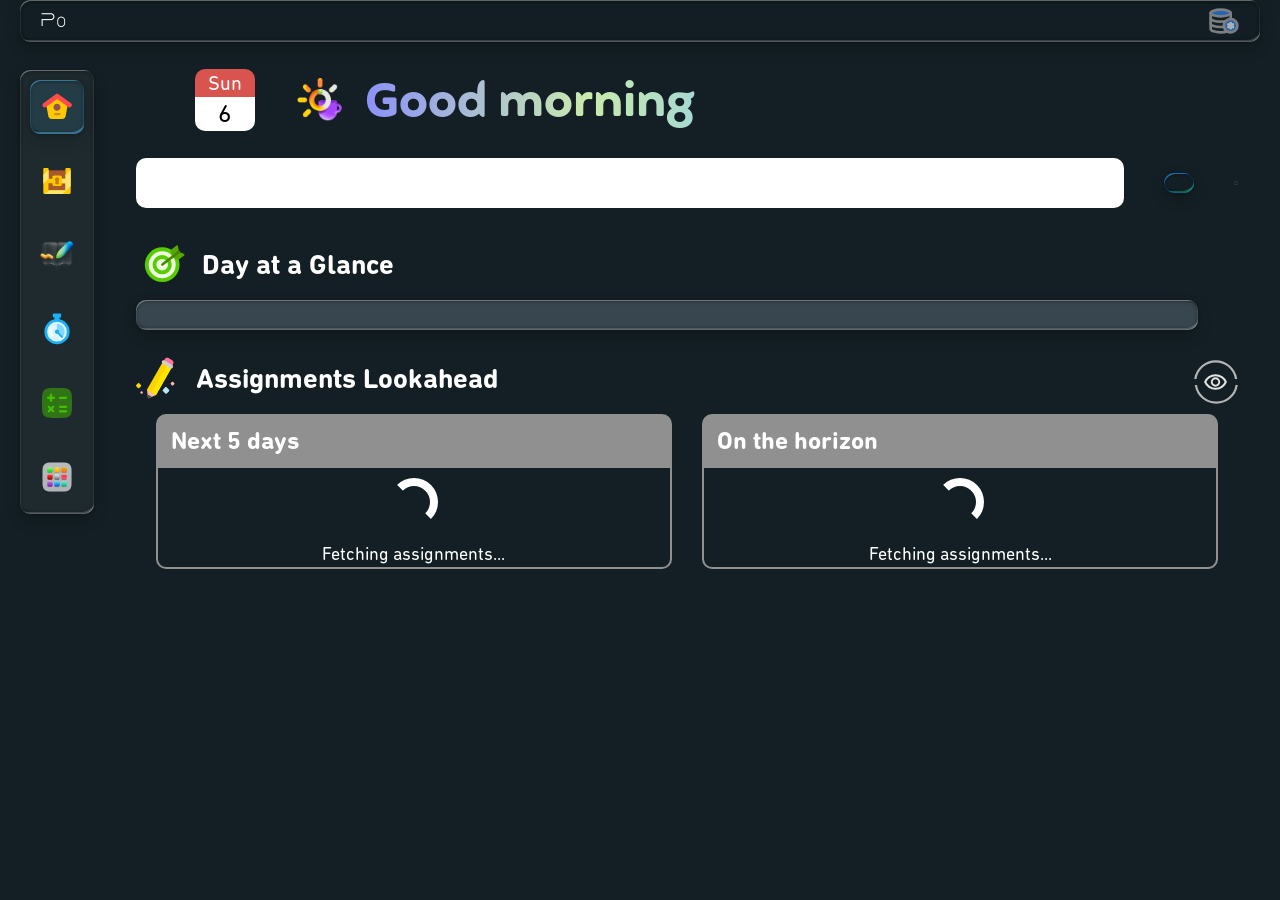
==== commit 244c8e25: "Improve local/cloud sync QoL" ====
--- a/index.html
+++ b/index.html
@@ -238,6 +238,11 @@
                     initWidgets(keysData);
                     updateLookahead(lookaheadDb, lookaheadData, keysData);
                     updateCanvasToken();
+                } else {
+                    let connectPrompt = confirm("Not connected to database. Would you like to connect?\nNote: Most functionality will be unavailable until database is connected.");
+                    if (connectPrompt) {
+                        window.location.href = "datamanager.html";
+                    }
                 }
                 
                 async function updateCanvasToken() {
--- a/styles/general.css
+++ b/styles/general.css
@@ -543,7 +543,7 @@
     justify-content: flex-start;
     align-items: center;
     column-gap: 10px;
-    margin-bottom: 15px;
+    margin-bottom: 8px;
 }
 
 .section-title {
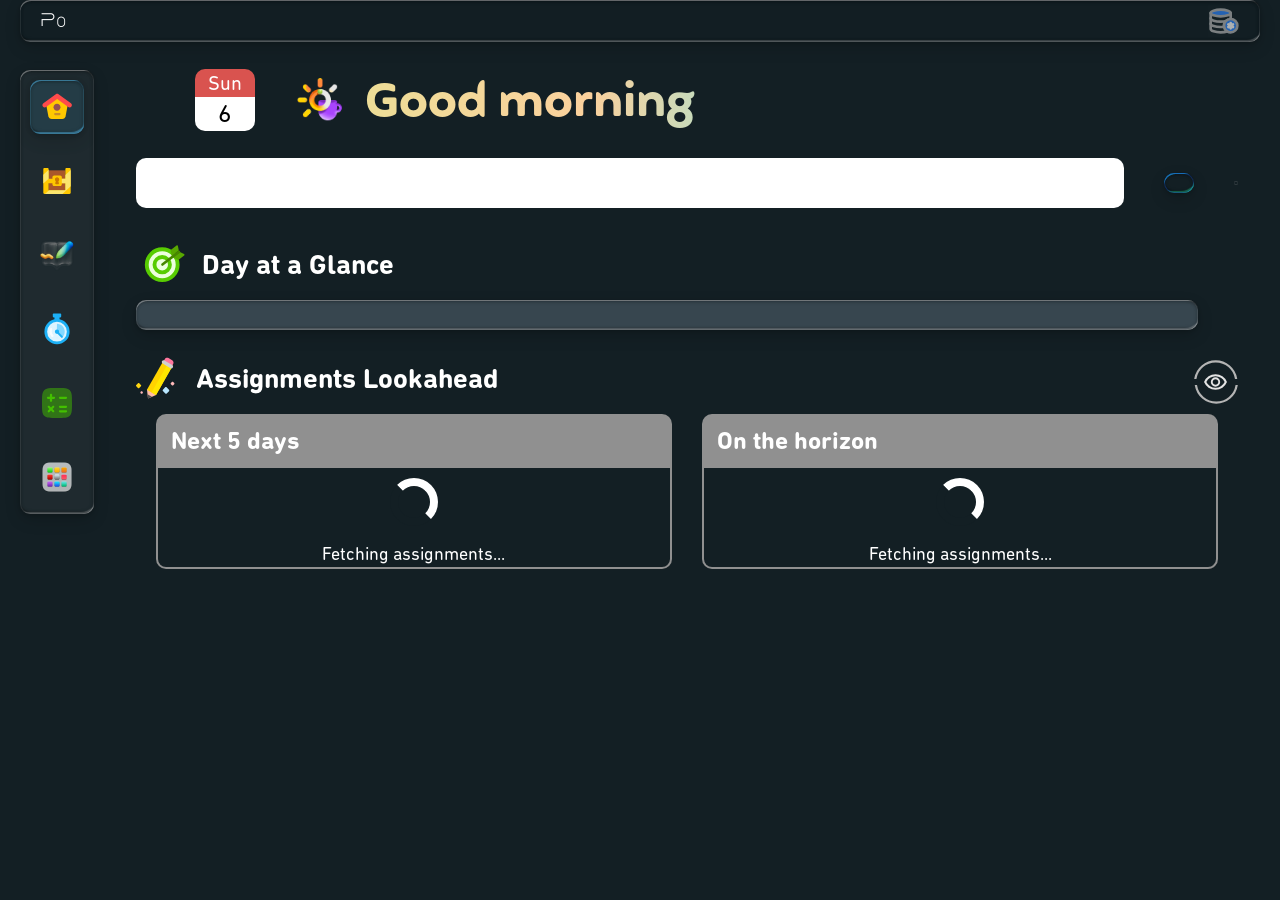
==== commit 5e154176: "Implement CSP, online version bugfixes" ====
--- a/index.html
+++ b/index.html
@@ -3,6 +3,7 @@
     <head>
         <meta charset="UTF-8">
         <meta name="viewport" content="width=device-width, initial-scale=1.0">
+        <meta http-equiv="Content-Security-Policy" content="default-src 'self'; style-src 'self' 'unsafe-inline'; img-src 'self' googleusercontent.com openweathermap.org;">
         <meta http-equiv="X-UA-Compatible" content="ie=edge">
         <meta http-equiv="refresh" content="3600">
     
@@ -165,112 +166,5 @@
         <script src="assets/data/international-days.js"></script>
         <script src="assets/data/quotes.js"></script>
         <script src="scripts/home.js"></script>
-
-        <script>
-            window.onload = async () => {
-                generateVisuals();
-                loadHomeFeatures();
-                checkDbBackup("button");
-            }
-
-
-
-            const now = new Date();
-
-            function generateVisuals() {
-                const date = now.getDate();
-                const dayIndex = now.getDay();
-                const hours = now.getHours();
-                const daysOfWeek = ["Sun", "Mon", "Tue", "Wed", "Thu", "Fri", "Sat"];
-
-                document.getElementById("greeting-day-of-week").textContent = daysOfWeek[dayIndex];
-                document.getElementById("greeting-date").textContent = date;
-                document.getElementById("greeting").textContent = hours < 12 ? "Good morning" : hours < 18 ? "Good afternoon" : "Good evening";
-
-                let timeImg = document.createElement("img");
-                timeImg.src = hours < 12 ? "assets/images/morning.png" : hours < 18 ? "assets/images/afternoon.png" : "assets/images/nighttime.png";
-                timeImg.draggable = false;
-                document.getElementById("greeting-time-image").appendChild(timeImg);
-
-                let baseHue = Math.floor(Math.random() * 51);
-                let color1 = getRandomLightColor(), color2 = getRandomLightColor(), color3 = getRandomLightColor();
-                document.getElementById("greeting").style.backgroundImage = `linear-gradient(0.25turn, ${color1} 0px, ${color2} 17%, ${color3} 33%, ${color1} 51%, ${color2} 67%, ${color3} 83%, ${color1} 95%)`;
-                function getRandomLightColor() {
-                    const h = baseHue + Math.floor(Math.random() * 211);
-                    const s = Math.floor(60 + Math.random() * 40);
-                    const l = Math.floor(70 + Math.random() * 15);
-                    return `hsl(${h}, ${s}%, ${l}%)`;
-                }
-
-                let firstDayOfMonth = new Date(now.getFullYear(), now.getMonth(), 1).getDay();
-                let internationalDays = INTERNATIONAL_DAYS.filter(x => x.date[0] == now.getMonth() + 1 && (x.date[1] == now.getDate() || (x.date[1].startsWith("dow-") && x.date[1].slice(4) == `${daysOfWeek[dayIndex].toLowerCase()}-${Math.floor((date - (((7 + dayIndex - firstDayOfMonth) % 7) + 1)) / 7) + 1}`)));
-                if (internationalDays.length > 0) {
-                    let dayText = document.getElementById("international-day");
-                    dayText.style.display = "block";
-                    dayText.innerHTML = "It's " + internationalDays.map(internationalDay => `${internationalDay.emoji ? `${internationalDay.emoji} ` : ""}<a href="https://www.google.com/search?q=${encodeURIComponent(internationalDay.name)}">${sanitizeInnerHTML(internationalDay.name)}</a>`).join(", ");
-                }
-
-                createCircularBorders();
-            }
-
-            async function loadHomeFeatures() {
-                const keysData = await loadKeys();
-
-                if (IS_LOCAL || keysData) {
-                    const todoDb = await openDatabase(["todo_db", 2], ["todo_os", "key"], ["streak", "entries", "settings"]);
-                    const todoData = await readDatabase(todoDb, "todo_os", "main");
-                    let dateStr = getConcatDateStr(now);
-                    generateDaySummary(todoData?.entries[dateStr] || [], dateStr, "compact", false);
-
-                    const webchestDb = await openDatabase(["webchest_db", 3], ["webchest_os", "profile"], ["collapsed", "color", "order", "sites"]);
-                    const allProfiles = await readDatabase(webchestDb, "webchest_os");
-                    initSearchBar(allProfiles, webchestDb);
-
-                    const timerDb = await openDatabase(["timer_db", 4], ["timer_os", "key"], ["timeSet", "timeRemaining", "endAt", "state", "sessionData", "settings"]);
-                    const timerData = await readDatabase(timerDb, "timer_os", "main");
-                    checkTimerBreak(timerDb, true);
-
-                    const lookaheadDb = await openDatabase(["lookahead_db", 2], ["lookahead_os", "key"], ["seenAssignments"]);
-                    const lookaheadData = await readDatabase(lookaheadDb, "lookahead_os", "main");
-
-                    initHome(webchestDb, allProfiles, todoDb, todoData, lookaheadDb, lookaheadData, timerData);
-                    estimateLocation(todoData, dateStr, now.getTime());
-                    initWidgets(keysData);
-                    updateLookahead(lookaheadDb, lookaheadData, keysData);
-                    updateCanvasToken();
-                } else {
-                    let connectPrompt = confirm("Not connected to database. Would you like to connect?\nNote: Most functionality will be unavailable until database is connected.");
-                    if (connectPrompt) {
-                        window.location.href = "datamanager.html";
-                    }
-                }
-                
-                async function updateCanvasToken() {
-                    let tokenInfo = localStorage.getItem("canvasLmsToken");
-                    let tokenId, tokenExpiry;
-
-                    if (!tokenInfo) {
-                        let existingResp = await fetch(`${IS_LOCAL ? API_KEYS.canvas[0] : keysData.canvas[0]}/api/v1/users/self/user_generated_tokens`, { headers: { "Authorization": `Bearer ${IS_LOCAL ? API_KEYS.canvas[1] : keysData.canvas[1]}` } });
-                        let existingTokens = await existingResp.json();
-                        if (!existingTokens?.[0]?.id) return;
-                        tokenId = existingTokens[0].id;
-                    } else {
-                        [tokenId, tokenExpiry] = tokenInfo.split(",");
-                    }
-
-                    if (!tokenExpiry || new Date(tokenExpiry).getTime() - Date.now() <= 14 * 8.64e7) {
-                        let updateResp = await fetch(`${IS_LOCAL ? API_KEYS.canvas[0] : keysData.canvas[0]}/api/v1/users/self/tokens/${tokenId}`, {
-                            method: "PUT",
-                            headers: { "Authorization": `Bearer ${IS_LOCAL ? API_KEYS.canvas[1] : keysData.canvas[1]}`, "Content-Type": "application/json" },
-                            body: JSON.stringify({
-                                token: { expires_at: new Date(Date.now() + 120 * 8.64e7).toISOString() }
-                            })
-                        });
-                        let updatedToken = await updateResp.json();
-                        if (updatedToken.expires_at) localStorage.setItem("canvasLmsToken", `${tokenId},${updatedToken.expires_at}`);
-                    }
-                }
-            }
-        </script>
     </body>
 </html>
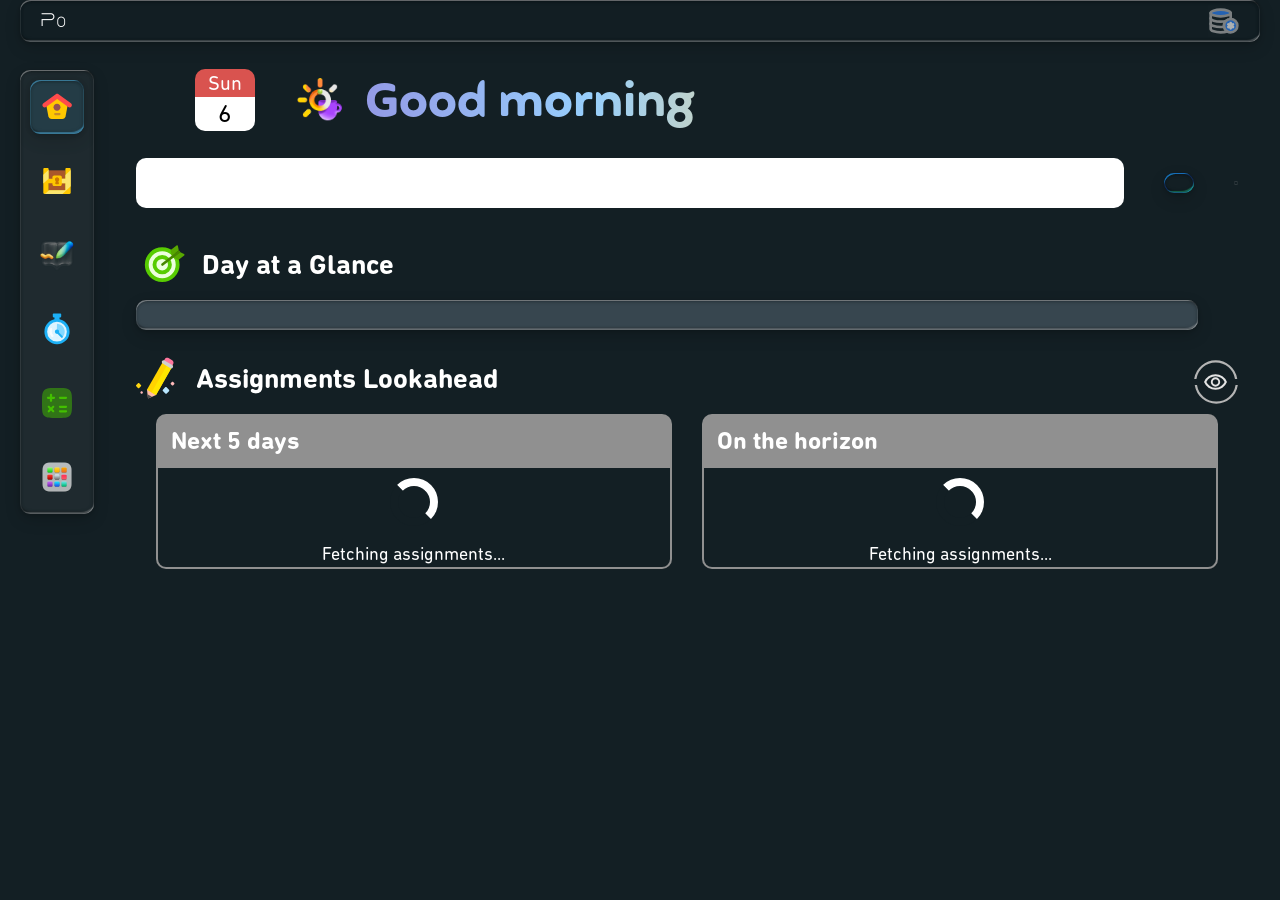
==== commit 74c8172c: "Improve CSPs" ====
--- a/index.html
+++ b/index.html
@@ -3,7 +3,8 @@
     <head>
         <meta charset="UTF-8">
         <meta name="viewport" content="width=device-width, initial-scale=1.0">
-        <meta http-equiv="Content-Security-Policy" content="default-src 'self'; style-src 'self' 'unsafe-inline'; img-src 'self' googleusercontent.com openweathermap.org;">
+        <meta http-equiv="Content-Security-Policy" content="default-src 'self'; style-src 'self' 'unsafe-inline'; img-src 'self' https://*.googleusercontent.com https://*.openweathermap.org; connect-src 'self' https://*.googleapis.com https://*.firebaseio.com https://*.google.com https://ipapi.co https://*.openweathermap.org https://*.yahoo.com https://*.nytimes.com https://*.cbc.ca https://*.wikimedia.org;">
+        <meta http-equiv="Referrer-Policy" content="no-referrer">
         <meta http-equiv="X-UA-Compatible" content="ie=edge">
         <meta http-equiv="refresh" content="3600">
     
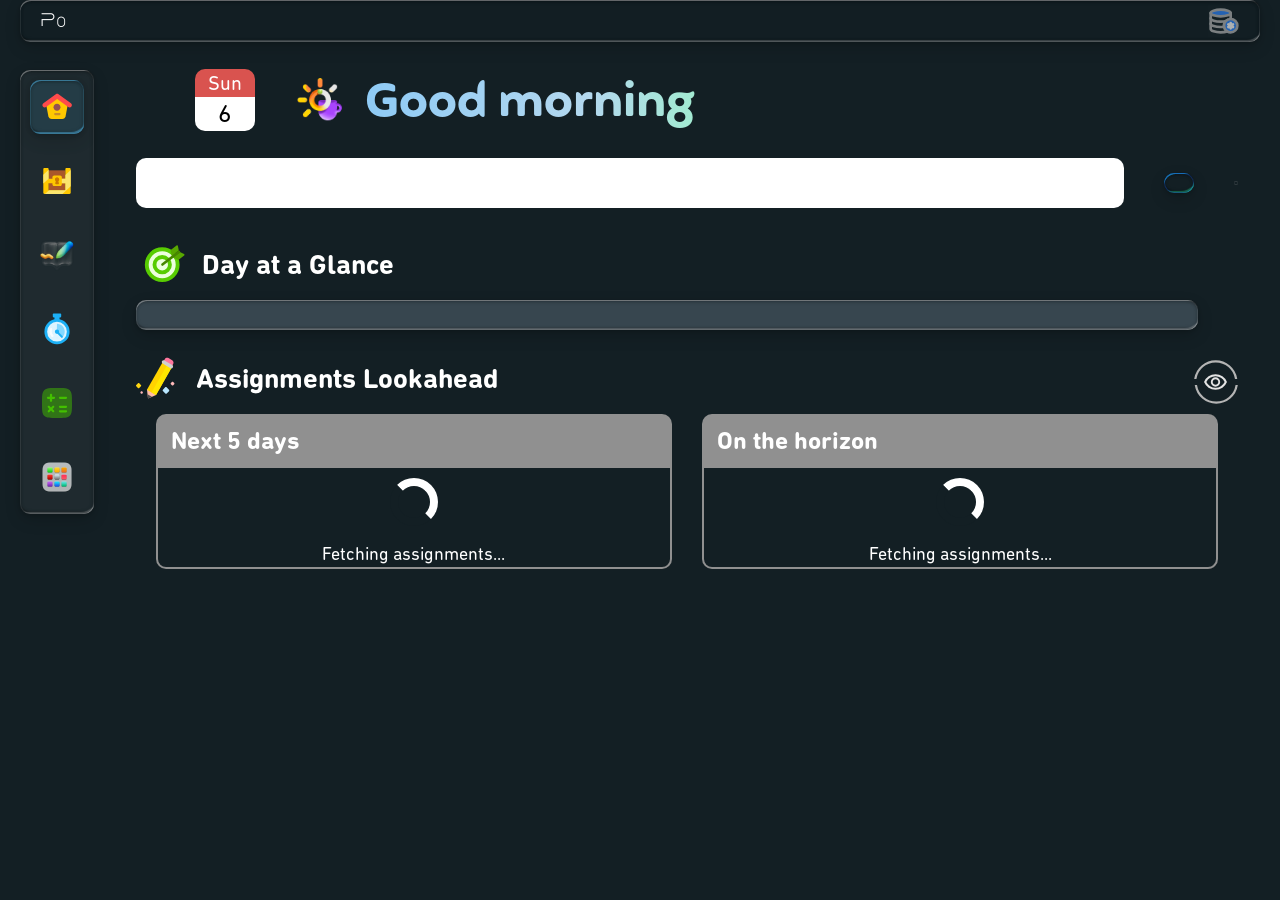
==== commit 58a14dbd: "Add CORS bypass proxy for online version fetch requests, updated CSPs" ====
--- a/index.html
+++ b/index.html
@@ -3,7 +3,7 @@
     <head>
         <meta charset="UTF-8">
         <meta name="viewport" content="width=device-width, initial-scale=1.0">
-        <meta http-equiv="Content-Security-Policy" content="default-src 'self'; style-src 'self' 'unsafe-inline'; img-src 'self' https://*.googleusercontent.com https://*.openweathermap.org; connect-src 'self' https://*.googleapis.com https://*.firebaseio.com https://*.google.com https://ipapi.co https://*.openweathermap.org https://*.yahoo.com https://*.nytimes.com https://*.cbc.ca https://*.wikimedia.org;">
+        <meta http-equiv="Content-Security-Policy" content="default-src 'self'; style-src 'self' 'unsafe-inline'; img-src 'self' https://*.googleusercontent.com https://*.gstatic.com https://openweathermap.org; connect-src 'self' https://*.googleapis.com https://*.firebaseio.com https://*.amazonaws.com https://*.google.com https://ipapi.co https://*.openweathermap.org https://*.yahoo.com https://*.nytimes.com https://*.cbc.ca https://*.wikimedia.org;">
         <meta http-equiv="Referrer-Policy" content="no-referrer">
         <meta http-equiv="X-UA-Compatible" content="ie=edge">
         <meta http-equiv="refresh" content="3600">
--- a/styles/home.css
+++ b/styles/home.css
@@ -85,6 +85,10 @@
     background-clip: text;
     color: transparent;
     animation: 30s greeting-bg-move linear infinite;
+}
+
+#international-day {
+    max-width: 40vw;
 }
 
 #international-day, #international-day > a {
